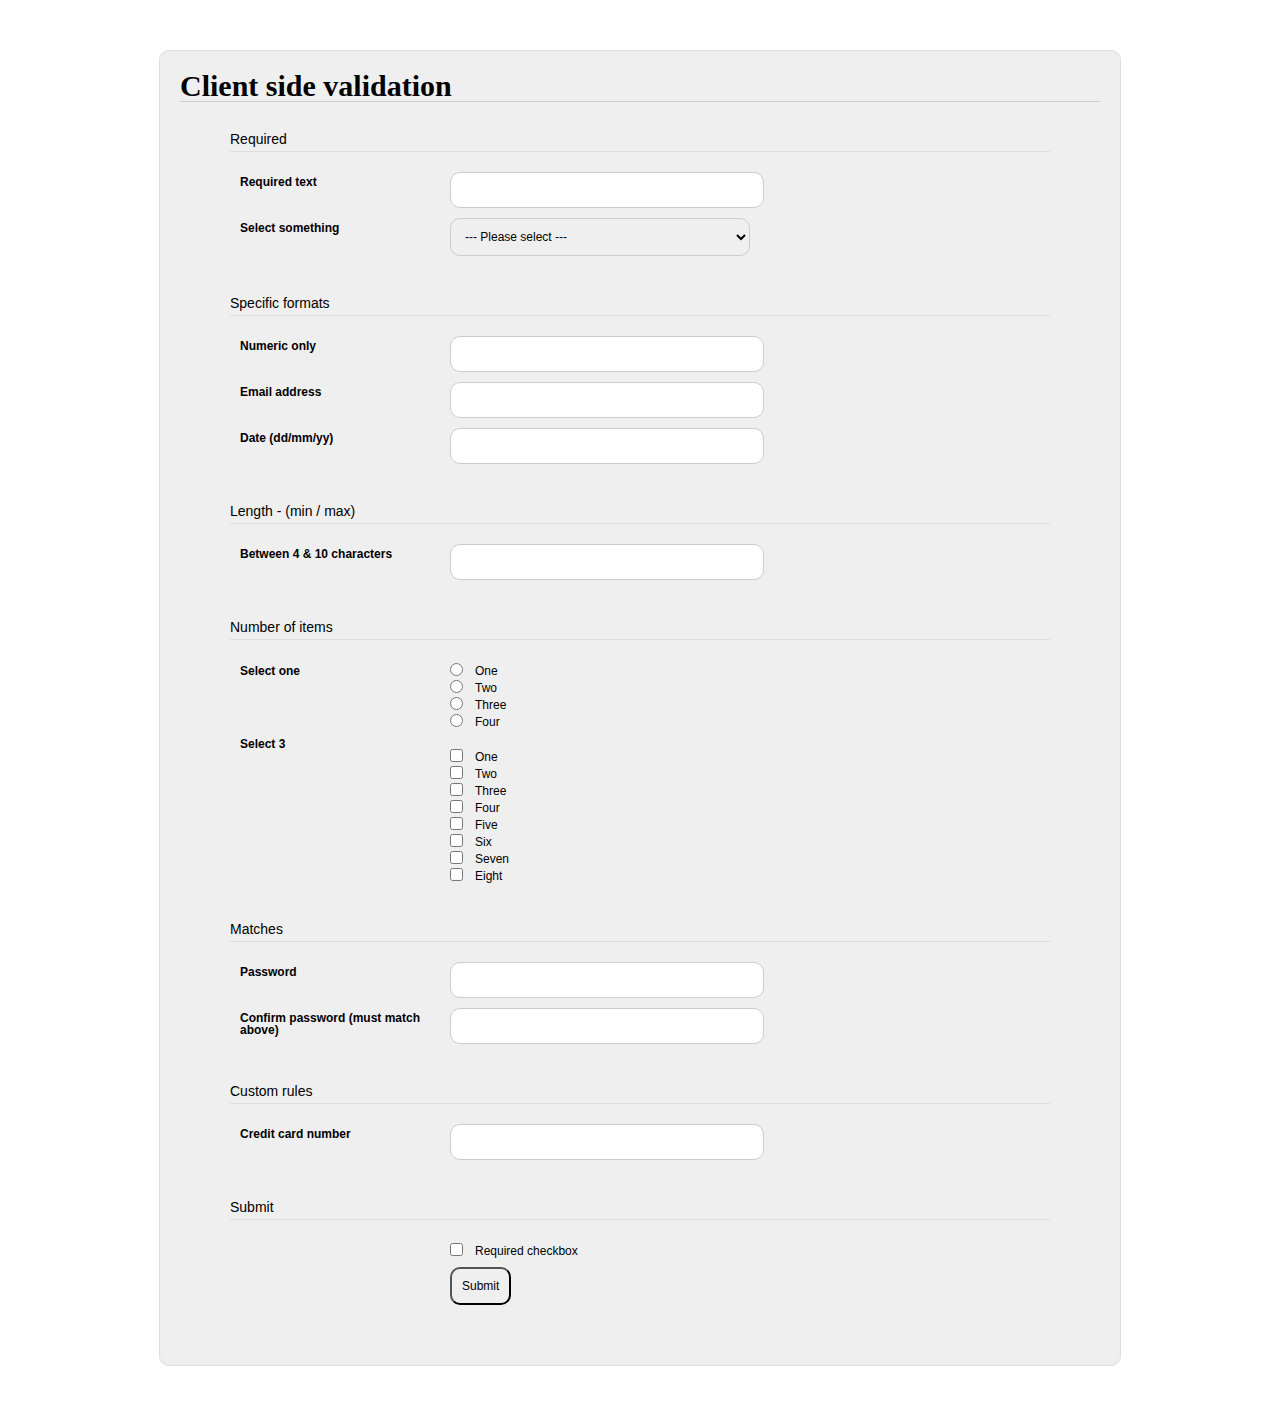
==== index.html @ 1be1d6de "Added initial files" ====
<!DOCTYPE html PUBLIC "-//W3C//DTD XHTML 1.0 Strict//EN" "http://www.w3.org/TR/xhtml1/DTD/xhtml1-strict.dtd">
<html xmlns="http://www.w3.org/1999/xhtml" xml:lang="en-gb">
<head>
  <title>Client side validation</title>
  <meta http-equiv="Content-Type" content="text/html;charset=UTF-8"/>
  <link rel="stylesheet" href="/css/reset.css" type="text/css" media="screen" charset="utf-8" />
  <link rel="stylesheet" href="/css/base.css" type="text/css" media="screen" charset="utf-8" />
  <link rel="stylesheet" href="/css/screen.css" type="text/css" media="screen" charset="utf-8" />
</head>
<body>
  <div id="wrapper">
    <h1>Client side validation</h1>
    <form action="" class="validate">
      <fieldset>
        <legend>Required</legend>
        <div class="input text required">
          <label for="required-text">Required text</label>
          <input type="text" name="required-text" id="required-text" value="" tabindex="10" />
        </div>

        <div class="input select">
          <label for="required-select">Select something</label>
          <select name="required-select" id="required-select" tabindex="20">
            <option value="">--- Please select ---</option>
            <option value="1">One</option>
            <option value="2">Two</option>
            <option value="3">Three</option>
          </select>
        </div>
      </fieldset>

      <fieldset>
        <legend>Specific formats</legend>

        <div class="input text">
          <label for="numeric-only">Numeric only</label>
          <input type="text" name="numeric-only" id="numeric-only" value="" tabindex="30" />
        </div>
        <div class="input text required">
          <label for="email-address">Email address</label>
          <input type="text" name="email-address" id="email-address" value="" tabindex="40" />
        </div>
        <div class="input text">
          <label for="date-ddmmyy">Date (dd/mm/yy)</label>
          <input type="text" name="date-ddmmyy" id="date-ddmmyy" value="" tabindex="45" />
        </div>
      </fieldset>

      <fieldset>
        <legend>Length - (min / max)</legend>

        <div class="input text">
          <label for="min-max-length">Between 4 &amp; 10 characters</label>
          <input type="text" name="min-max-length" id="min-max-length" value="" tabindex="50" />
        </div>
      </fieldset>

      <fieldset>
        <legend>Number of items</legend>
        <div class="input radio">
          <p class="label">Select one</p>
          <ul class="radio-group">
            <li><input type="radio" name="select-one" value="1" id="select-one-one" tabindex="60" /><label for="select-one-one">One</label></li>
            <li><input type="radio" name="select-one" value="1" id="select-one-two" tabindex="70" /><label for="select-one-two">Two</label></li>
            <li><input type="radio" name="select-one" value="1" id="select-one-three" tabindex="80" /><label for="select-one-three">Three</label></li>
            <li><input type="radio" name="select-one" value="1" id="select-one-four" tabindex="90" /><label for="select-one-four">Four</label></li>
          </ul>
        </div>

        <div class="input checkbox">
          <p class="label">Select 3</p>
          <ul class="checkbox-group">
            <li><input type="checkbox" name="select-three" value="one" id="select-three-one" tabindex="100" /><label for="select-three-one">One</label></li>
            <li><input type="checkbox" name="select-three" value="two" id="select-three-two" tabindex="110" /><label for="select-three-two">Two</label></li>
            <li><input type="checkbox" name="select-three" value="three" id="select-three-three" tabindex="120" /><label for="select-three-three">Three</label></li>
            <li><input type="checkbox" name="select-three" value="four" id="select-three-four" tabindex="130" /><label for="select-three-four">Four</label></li>
            <li><input type="checkbox" name="select-three" value="five" id="select-three-five" tabindex="140" /><label for="select-three-five">Five</label></li>
            <li><input type="checkbox" name="select-three" value="six" id="select-three-six" tabindex="150" /><label for="select-three-six">Six</label></li>
            <li><input type="checkbox" name="select-three" value="seven" id="select-three-seven" tabindex="160" /><label for="select-three-seven">Seven</label></li>
            <li><input type="checkbox" name="select-three" value="eight" id="select-three-eight" tabindex="170" /><label for="select-three-eight">Eight</label></li>
          </ul>
        </div>
      </fieldset>
      <fieldset>
        <legend>Matches</legend>
        <div class="input password required">
          <label for="password1">Password</label>
          <input type="password" name="password1" id="password1" value="" tabindex="180" />
        </div>
        <div class="input password required">
          <label for="password2">Confirm password (must match above)</label>
          <input type="password" name="password2" id="password2" value="" tabindex="190" />
        </div>
      </fieldset>
      <fieldset>
        <legend>Custom rules</legend>
        <div class="input text required">
          <label for="credit-card">Credit card number</label>
          <input type="text" name="credit-card" id="credit-card" value="" tabindex="200" />
        </div>
      </fieldset>
      <fieldset>
        <legend>Submit</legend>
        <div class="input checkbox required">
          <ul class="checkbox-group">
            <li><input type="checkbox" name="required-checkbox" id="required-checkbox" value="1" tabindex="210" /><label for="required-checkbox">Required checkbox</label></li>
          </ul>
        </div>
        <div class="input submit">
          <input type="submit" value="Submit" name="submit" id="submit" tabindex="220" />
        </div>
      </fieldset>
    </form>
  </div>
  <script type="text/javascript" charset="utf-8" src="/js/prototype_1.6.1.js"></script>
  <script type="text/javascript" charset="utf-8" src="/js/validate.js"></script>
  <script type="text/javascript" charset="utf-8" src="/js/application.js"></script>
</body>
</html>
---- css/base.css ----
/* @group General base styles */

html {
  font-size: 100%;
}

body{
  font-size: 62.5%; /* Sets base document font size to 1em = 10px */
}

/* @end General base styles */

/* @group Content blocks */

.content-block {
  clear: both;
  overflow: hidden;
}

.wrap-left .image,
.align-left .image,
.align-left .youtube {
  float: left;
  margin-bottom: 1em;
  margin-right: 15px;
}

.wrap-right .image,
.align-right .image,
.align-right .youtube {
  float: right;
  margin-bottom: 1em;
  margin-left: 15px;
}

/* @end Content blocks */

/* @group Form styles */
form {
  padding: 0 40px;
}

fieldset {
  margin: 0 0 1em;
}

input {
  margin: 0;
}

.input {
  clear: left;
  padding: 0 0 0 170px;
  margin-bottom: 1px;
}

.input div {
  margin: 0.5em 0;
}

.spacing div{
  margin-bottom: 2em;
}

form label,
form p.label {
  font-weight: bold;
  line-height: 1;
  margin: 0 0 0 -170px;
  padding: 4px 10px 1px;
  width: 150px;
  float: left;
}

form p.label {
  padding-top: 0;
}

.text input,
.password input {
  border: 1px solid #ccc;
  display: inline;
  font-family: inherit;
  font-size: 1em;
  line-height: 1;
  margin: 0;
  padding: 3px;
  width: 292px;
}

.textarea textarea {
  border: 1px solid #ccc;
  display: inline;
  font-family: inherit;
  font-size: 1em;
  height: 100px;
  line-height: 1;
  margin: 0;
  padding: 3px;
  width: 292px;
}

.short input,
.short textarea {
  width: 142px;
}

.large input,
.large textarea {
  width: 442px;
}

.select select {
  border: 1px solid #ccc;
  display: inline;
  font-family: inherit;
  font-size: 1em;
  line-height: 1;
  margin: 0;
  padding: 3px;
  width: 300px;
}

.date select {
  width: 150px;
}

.short select {
  width: 150px;
}

.large select {
  width: 450px;
}

.checkbox,
.checkbox-group li,
.radio-group li {
  position: relative;
}

.checkbox-group label,
.radio-group label {
  display: inline;
  float: none;
  font-weight: normal;
  margin: 0;
  padding: 0 0 0 25px;
}

.checkbox input,
.checkbox-group input,
.radio-group input {
  left: 0;
  margin: 0;
  position: absolute;
  top: -2px;
}

.checkbox-group {
  clear: both;
}

.checkbox-group ul {
  float: left;
  width: 100%;
}

.checkbox-group .columns-2 li{
  float: left;
  margin-top: 0;
  width: 50%;
}

.checkbox-group .columns-3 li{
  float: left;
  margin-top: 0;
  width: 33%;
}

.checkbox-group .columns-4 li{
  float: left;
  margin-top: 0;
  width: 25%;
}

.checkbox div {
  position: relative;
}

.checkbox label {
  float: none;
  font-weight: normal;
  margin: 0.5em 0;
  padding: 0 0 0 25px;
}

form p {
  margin: 0.5em 0;
}

form li {
  display: block;
  margin: 0.5em 0;
}

.note {
    color: #454545;
  font-style: italic;
}

.error {
  background-color: #FFDFDF;
  overflow: hidden;
  zoom: 1;
}

.text .form-error,
.select .form-error,
.textarea .form-error {
  border-color: #C70707;
}

.error-message {
  color: #C70707;
  font-weight: bold;
}

.bad {
  background-color: #FFDFDF;
  color: #C70707;
  font-weight: bold;
  overflow: hidden;
  padding: 0.5em 10px;
}

.ok {
  background-color: #99cc99;
  color: #006633;
  font-weight: bold;
  overflow: hidden;
  padding: 0.5em 10px;
}
/* @end Form styles */


/* @group Utility Styles */
/*
Try using overflow:hidden on the element containing the floated elements first.

If that doesn't work or if you need any overflow to NOT be hidden, then use the
clearfix class below
*/

.content-block:after,
.clearfix:after {
    clear: both;
    content: ".";
    display: block;
    height: 0;
    visibility: hidden;
}

.content-block,
.clearfix {
  zoom: 1;
}

.replacement {
  background-repeat: no-repeat;
  display: block;
  overflow: hidden;
  text-indent: -5000px;
}

.cake-sql-log {
  display: none;
}
/* @end Utility Styles */
---- css/screen.css ----
html {
  font-size: 100%;
}

body {
  font-family: Helvetica, Arial, Verdana, sans-serif;
  font-size: 62.5%;
}

p, label {
  font-size: 1.2em;
}

legend {
  font-size: 1.4em;
}

h1, h2, h3, h4, h5 {
  border-bottom: 1px solid #ccc;
  font-family: Georgia;
  margin-bottom: 1em;
}

h1 {
  font-size: 3em;
}

h2 {
  font-size: 2.5em
}

h3 {
  font-size: 2em;
}

#wrapper {
  background-color: #efefef;
  border: 1px solid #ddd;
  margin: 50px auto;
  padding: 20px;
  width: 920px;

  border-radius: 10px;
  -moz-border-radius: 10px;
  -html-border-radius: 10px;
  -khtml-border-radius: 10px;
}

fieldset {
  margin-bottom: 20px;
  padding: 10px;
}

.input {
  margin-bottom: 10px;
  padding-left: 220px;
}

form label, form p.label {
  margin-left: -220px;
  width: 200px;
}

.input input,
.select select {
  font-size: 1.2em;
  padding: 10px;

  border-radius: 10px;
  -moz-border-radius: 10px;
  -html-border-radius: 10px;
  -khtml-border-radius: 10px;
}

legend {
  border-bottom: 1px solid #DDDDDD;
  margin-bottom: 10px;
  padding-bottom: 5px;
  width: 100%;
}

.error-msg {
  color: red;
  font-size: 1.2em;
  font-weight: bold;
}
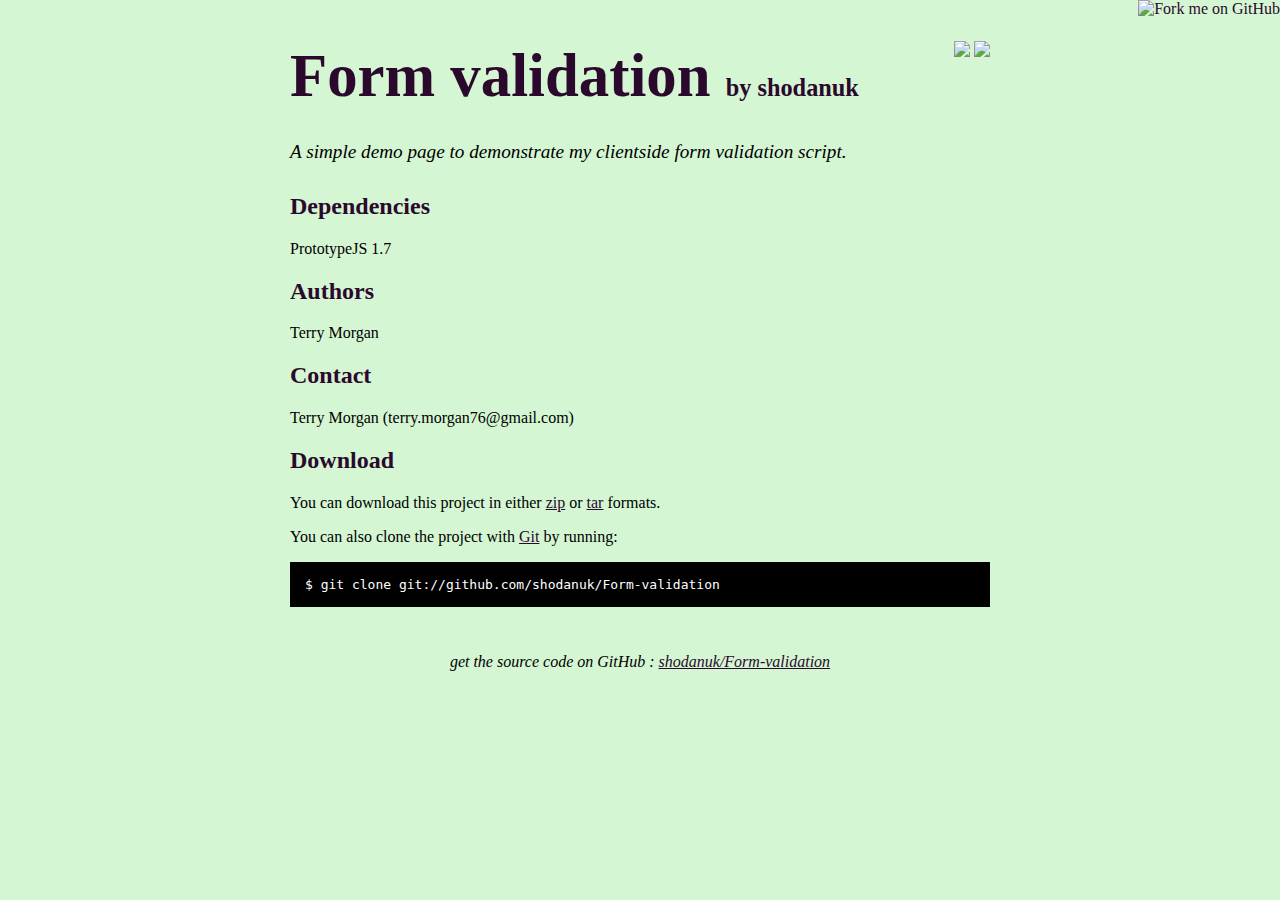
==== commit f5b538bf: "github generated gh-pages branch" ====
--- a/index.html
+++ b/index.html
@@ -1,119 +1,83 @@
-<!DOCTYPE html PUBLIC "-//W3C//DTD XHTML 1.0 Strict//EN" "http://www.w3.org/TR/xhtml1/DTD/xhtml1-strict.dtd">
-<html xmlns="http://www.w3.org/1999/xhtml" xml:lang="en-gb">
+<!DOCTYPE html PUBLIC "-//W3C//DTD XHTML 1.0 Strict//EN"
+	"http://www.w3.org/TR/xhtml1/DTD/xhtml1-strict.dtd">
+
+<html xmlns="http://www.w3.org/1999/xhtml" xml:lang="en" lang="en">
 <head>
-  <title>Client side validation</title>
-  <meta http-equiv="Content-Type" content="text/html;charset=UTF-8"/>
-  <link rel="stylesheet" href="/css/reset.css" type="text/css" media="screen" charset="utf-8" />
-  <link rel="stylesheet" href="/css/base.css" type="text/css" media="screen" charset="utf-8" />
-  <link rel="stylesheet" href="/css/screen.css" type="text/css" media="screen" charset="utf-8" />
+	<meta http-equiv="Content-Type" content="text/html; charset=utf-8"/>
+
+	<title>shodanuk/Form-validation @ GitHub</title>
+	
+	<style type="text/css">
+		body {
+  		margin-top: 1.0em;
+  		background-color: #d4f6d3;
+		  font-family: "Helvetica,Arial,FreeSans";
+  		color: #000000;
+    }
+    #container {
+      margin: 0 auto;
+      width: 700px;
+    }
+		h1 { font-size: 3.8em; color: #2b092c; margin-bottom: 3px; }
+		h1 .small { font-size: 0.4em; }
+		h1 a { text-decoration: none }
+		h2 { font-size: 1.5em; color: #2b092c; }
+    h3 { text-align: center; color: #2b092c; }
+    a { color: #2b092c; }
+    .description { font-size: 1.2em; margin-bottom: 30px; margin-top: 30px; font-style: italic;}
+    .download { float: right; }
+		pre { background: #000; color: #fff; padding: 15px;}
+    hr { border: 0; width: 80%; border-bottom: 1px solid #aaa}
+    .footer { text-align:center; padding-top:30px; font-style: italic; }
+	</style>
+	
 </head>
+
 <body>
-  <div id="wrapper">
-    <h1>Client side validation</h1>
-    <form action="" class="validate">
-      <fieldset>
-        <legend>Required</legend>
-        <div class="input text required">
-          <label for="required-text">Required text</label>
-          <input type="text" name="required-text" id="required-text" value="" tabindex="10" />
-        </div>
+  <a href="http://github.com/shodanuk/Form-validation"><img style="position: absolute; top: 0; right: 0; border: 0;" src="http://s3.amazonaws.com/github/ribbons/forkme_right_darkblue_121621.png" alt="Fork me on GitHub" /></a>
 
-        <div class="input select">
-          <label for="required-select">Select something</label>
-          <select name="required-select" id="required-select" tabindex="20">
-            <option value="">--- Please select ---</option>
-            <option value="1">One</option>
-            <option value="2">Two</option>
-            <option value="3">Three</option>
-          </select>
-        </div>
-      </fieldset>
+  <div id="container">
 
-      <fieldset>
-        <legend>Specific formats</legend>
+    <div class="download">
+      <a href="http://github.com/shodanuk/Form-validation/zipball/master">
+        <img border="0" width="90" src="http://github.com/images/modules/download/zip.png"></a>
+      <a href="http://github.com/shodanuk/Form-validation/tarball/master">
+        <img border="0" width="90" src="http://github.com/images/modules/download/tar.png"></a>
+    </div>
 
-        <div class="input text">
-          <label for="numeric-only">Numeric only</label>
-          <input type="text" name="numeric-only" id="numeric-only" value="" tabindex="30" />
-        </div>
-        <div class="input text required">
-          <label for="email-address">Email address</label>
-          <input type="text" name="email-address" id="email-address" value="" tabindex="40" />
-        </div>
-        <div class="input text">
-          <label for="date-ddmmyy">Date (dd/mm/yy)</label>
-          <input type="text" name="date-ddmmyy" id="date-ddmmyy" value="" tabindex="45" />
-        </div>
-      </fieldset>
+    <h1><a href="http://github.com/shodanuk/Form-validation">Form validation</a>
+      <span class="small">by <a href="http://github.com/shodanuk">shodanuk</a></span></h1>
 
-      <fieldset>
-        <legend>Length - (min / max)</legend>
+    <div class="description">
+      A simple demo page to demonstrate my clientside form validation script.
+    </div>
 
-        <div class="input text">
-          <label for="min-max-length">Between 4 &amp; 10 characters</label>
-          <input type="text" name="min-max-length" id="min-max-length" value="" tabindex="50" />
-        </div>
-      </fieldset>
+    <h2>Dependencies</h2>
+<p>PrototypeJS 1.7</p>
+<h2>Authors</h2>
+<p>Terry Morgan</p>
+<h2>Contact</h2>
+<p>Terry Morgan (terry.morgan76@gmail.com)+<br/>      </p>
 
-      <fieldset>
-        <legend>Number of items</legend>
-        <div class="input radio">
-          <p class="label">Select one</p>
-          <ul class="radio-group">
-            <li><input type="radio" name="select-one" value="1" id="select-one-one" tabindex="60" /><label for="select-one-one">One</label></li>
-            <li><input type="radio" name="select-one" value="1" id="select-one-two" tabindex="70" /><label for="select-one-two">Two</label></li>
-            <li><input type="radio" name="select-one" value="1" id="select-one-three" tabindex="80" /><label for="select-one-three">Three</label></li>
-            <li><input type="radio" name="select-one" value="1" id="select-one-four" tabindex="90" /><label for="select-one-four">Four</label></li>
-          </ul>
-        </div>
 
-        <div class="input checkbox">
-          <p class="label">Select 3</p>
-          <ul class="checkbox-group">
-            <li><input type="checkbox" name="select-three" value="one" id="select-three-one" tabindex="100" /><label for="select-three-one">One</label></li>
-            <li><input type="checkbox" name="select-three" value="two" id="select-three-two" tabindex="110" /><label for="select-three-two">Two</label></li>
-            <li><input type="checkbox" name="select-three" value="three" id="select-three-three" tabindex="120" /><label for="select-three-three">Three</label></li>
-            <li><input type="checkbox" name="select-three" value="four" id="select-three-four" tabindex="130" /><label for="select-three-four">Four</label></li>
-            <li><input type="checkbox" name="select-three" value="five" id="select-three-five" tabindex="140" /><label for="select-three-five">Five</label></li>
-            <li><input type="checkbox" name="select-three" value="six" id="select-three-six" tabindex="150" /><label for="select-three-six">Six</label></li>
-            <li><input type="checkbox" name="select-three" value="seven" id="select-three-seven" tabindex="160" /><label for="select-three-seven">Seven</label></li>
-            <li><input type="checkbox" name="select-three" value="eight" id="select-three-eight" tabindex="170" /><label for="select-three-eight">Eight</label></li>
-          </ul>
-        </div>
-      </fieldset>
-      <fieldset>
-        <legend>Matches</legend>
-        <div class="input password required">
-          <label for="password1">Password</label>
-          <input type="password" name="password1" id="password1" value="" tabindex="180" />
-        </div>
-        <div class="input password required">
-          <label for="password2">Confirm password (must match above)</label>
-          <input type="password" name="password2" id="password2" value="" tabindex="190" />
-        </div>
-      </fieldset>
-      <fieldset>
-        <legend>Custom rules</legend>
-        <div class="input text required">
-          <label for="credit-card">Credit card number</label>
-          <input type="text" name="credit-card" id="credit-card" value="" tabindex="200" />
-        </div>
-      </fieldset>
-      <fieldset>
-        <legend>Submit</legend>
-        <div class="input checkbox required">
-          <ul class="checkbox-group">
-            <li><input type="checkbox" name="required-checkbox" id="required-checkbox" value="1" tabindex="210" /><label for="required-checkbox">Required checkbox</label></li>
-          </ul>
-        </div>
-        <div class="input submit">
-          <input type="submit" value="Submit" name="submit" id="submit" tabindex="220" />
-        </div>
-      </fieldset>
-    </form>
+    <h2>Download</h2>
+    <p>
+      You can download this project in either
+      <a href="http://github.com/shodanuk/Form-validation/zipball/master">zip</a> or
+      <a href="http://github.com/shodanuk/Form-validation/tarball/master">tar</a> formats.
+    </p>
+    <p>You can also clone the project with <a href="http://git-scm.com">Git</a>
+      by running:
+      <pre>$ git clone git://github.com/shodanuk/Form-validation</pre>
+    </p>
+
+    <div class="footer">
+      get the source code on GitHub : <a href="http://github.com/shodanuk/Form-validation">shodanuk/Form-validation</a>
+    </div>
+
   </div>
-  <script type="text/javascript" charset="utf-8" src="/js/prototype_1.6.1.js"></script>
-  <script type="text/javascript" charset="utf-8" src="/js/validate.js"></script>
-  <script type="text/javascript" charset="utf-8" src="/js/application.js"></script>
+
+  
 </body>
-</html>+</html>
